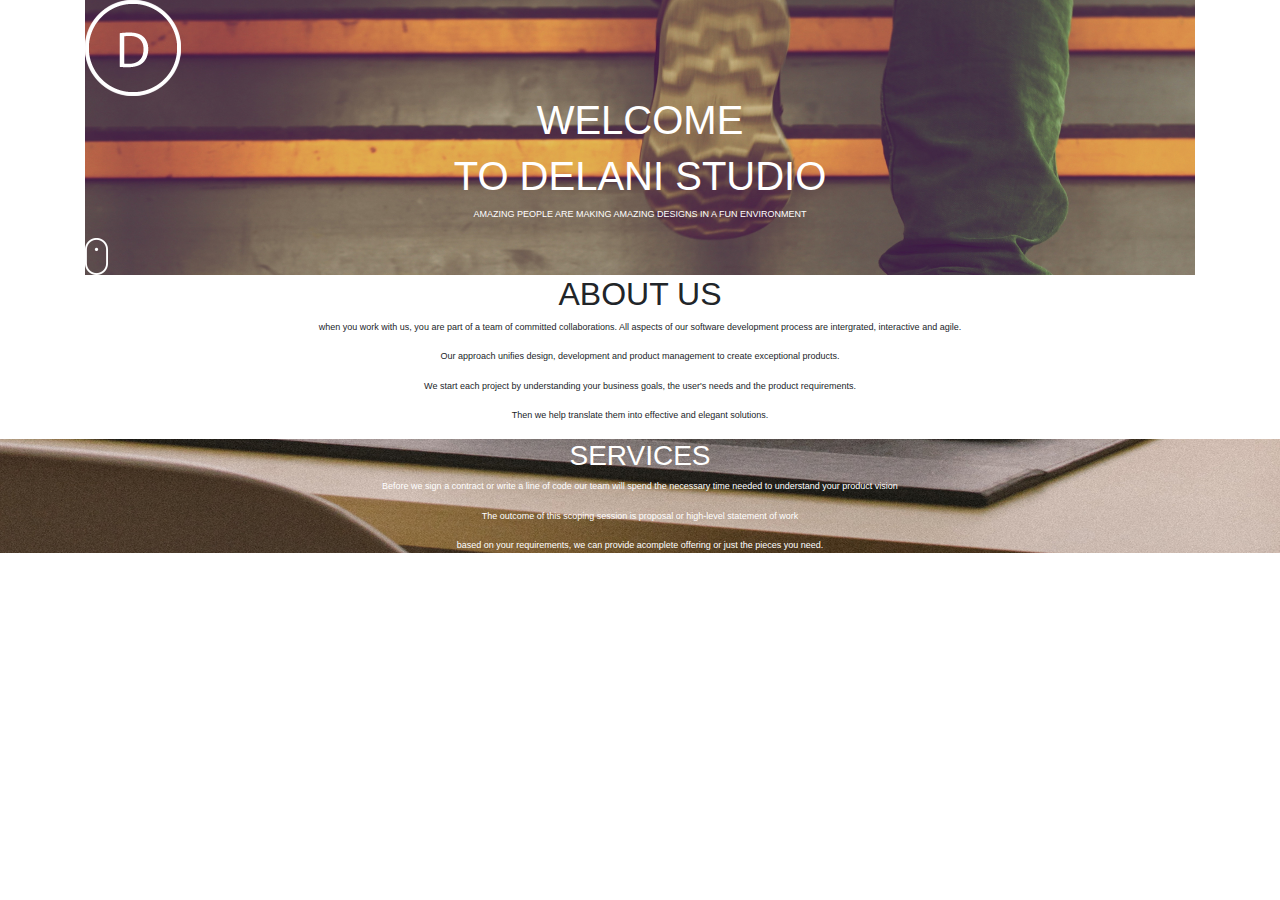
==== index.html @ 8e03ac39 "add file changes" ====
<!DOCTYPE html>
<html lang="en" dir="ltr">
  <head>
    <meta charset="utf-8">
    <title>DELANI STUDIO</title>
    <link rel="stylesheet" href="css/bootstrap.css" type="text/css">
    <link rel="stylesheet" href="css/styles.css">
    <script
  src="https://code.jquery.com/jquery-3.4.1.js"
  integrity="sha256-WpOohJOqMqqyKL9FccASB9O0KwACQJpFTUBLTYOVvVU="
  crossorigin="anonymous"></script>
    <script src="js/scripts.js"></script>
  </head>
  <body>
    <div class="container">
      <div id="wel">
        <img src="images/logo.png" alt="">


      <h1>WELCOME</h1>
      <h1>TO DELANI STUDIO</h1>
      <p>AMAZING PEOPLE ARE MAKING AMAZING DESIGNS IN A FUN ENVIRONMENT</p>
         <img src="images/mouse_click.png" alt="">
      </div>
      <div id="abt">
        <h2>ABOUT US</h2>
      <p>when you work with us, you are part of a team of committed collaborations. All aspects of our software development process are intergrated, interactive and agile.</p>
      <p>Our approach unifies design, development and product management to create exceptional products.</p>
      <p>We start each project by understanding your business goals, the user's needs and the product requirements.</p>
      <p>Then we help translate them into effective and elegant solutions.</p>
        </div>

      </div>
      <div id="ser">
        <h3>SERVICES</h3>
        <P>Before we sign a contract or write a line of code our team will spend the necessary time needed to understand your product vision</P>
      <p>The outcome of this scoping session is proposal or high-level statement of work</p>
      <p>based on your requirements, we can provide acomplete offering or just the pieces you need. </p>


      </div>

    </div>

  </body>
</html>
---- css/styles.css ----
div[id="wel"]{
  background-image:url(../images/h_img.jpg);
  background-repeat: no-repeat;
  background-size: cover;
  overflow-x: hidden;
  color: white;
}
wel.logo.png {
  position: center;
}
div[id="ser"]{
  background-image: url(../images/s_image.jpg);
  color: white;
  background-size: cover;
  background-repeat: no-repeat;
  background-position: center;
  border-image-width: 100%;
}
h1{
  text-align: center;
}
p{
  text-align: center;
  font-size: 9px;
}
h2{
  text-align: center;
  }
h3{
  text-align: center;
}
img[id="wel"]{
  margin-left: 40%;
}
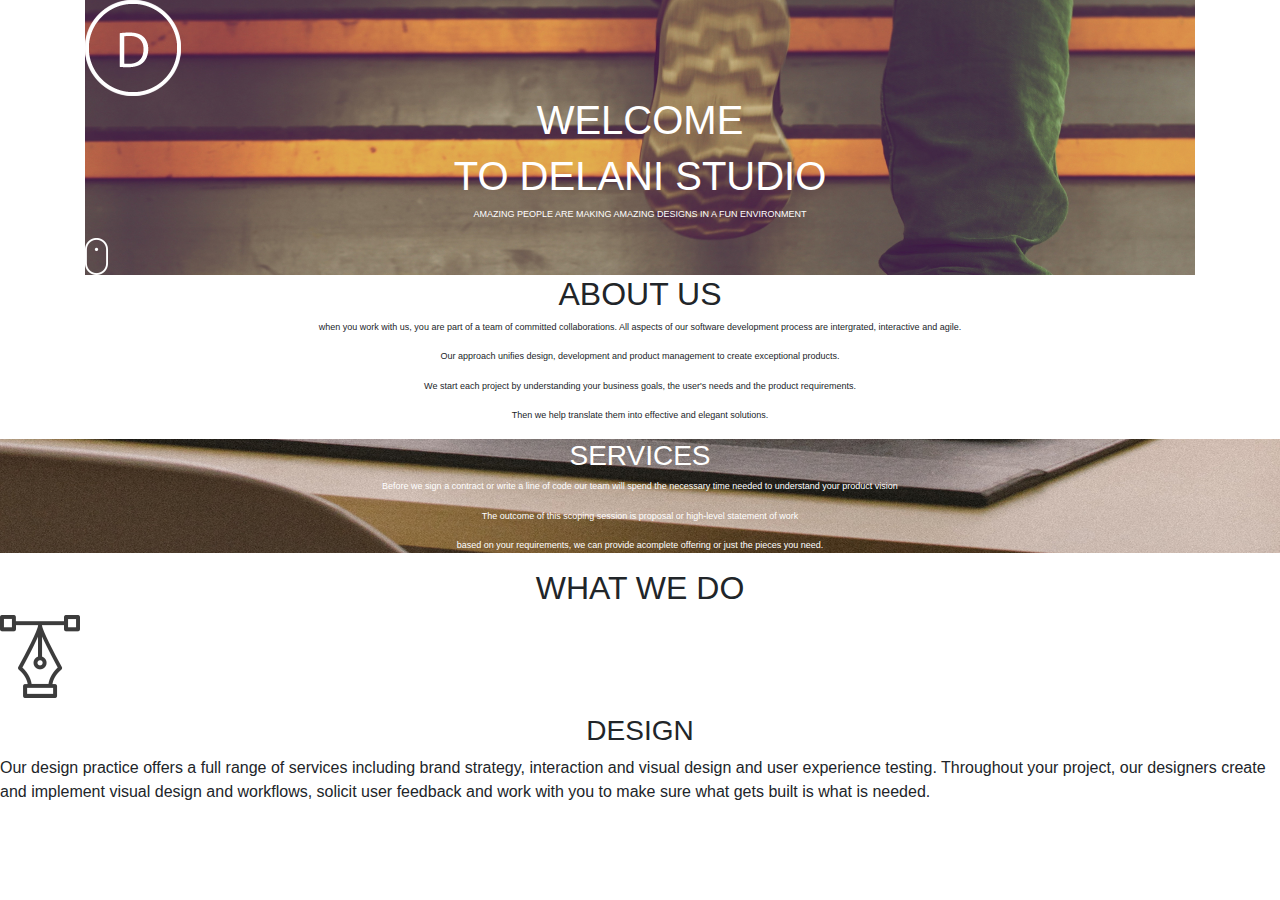
==== commit e518f460: "add file changes" ====
--- a/index.html
+++ b/index.html
@@ -39,6 +39,24 @@
 
 
       </div>
+      <div id="wedo">
+           <h2>WHAT WE DO</h2>
+           <div id="design">
+             <div class="design-showing">
+               <span class="clickable1"> <img id="left" src="images/design_icon.png" alt="jnh"></span>
+             </div>
+             <div class="design-hidden">
+                 <span class="clickable1"><p><h3>DESIGN</h3>
+                   Our design practice offers a full range of services
+                   including brand strategy, interaction and visual design
+                   and user experience testing.
+
+                  Throughout your project, our designers create and
+                   implement visual design and workflows, solicit user
+
+                   feedback and work with you to make sure what gets built
+                   is what is needed. </p></span>
+             </div>
 
     </div>
 
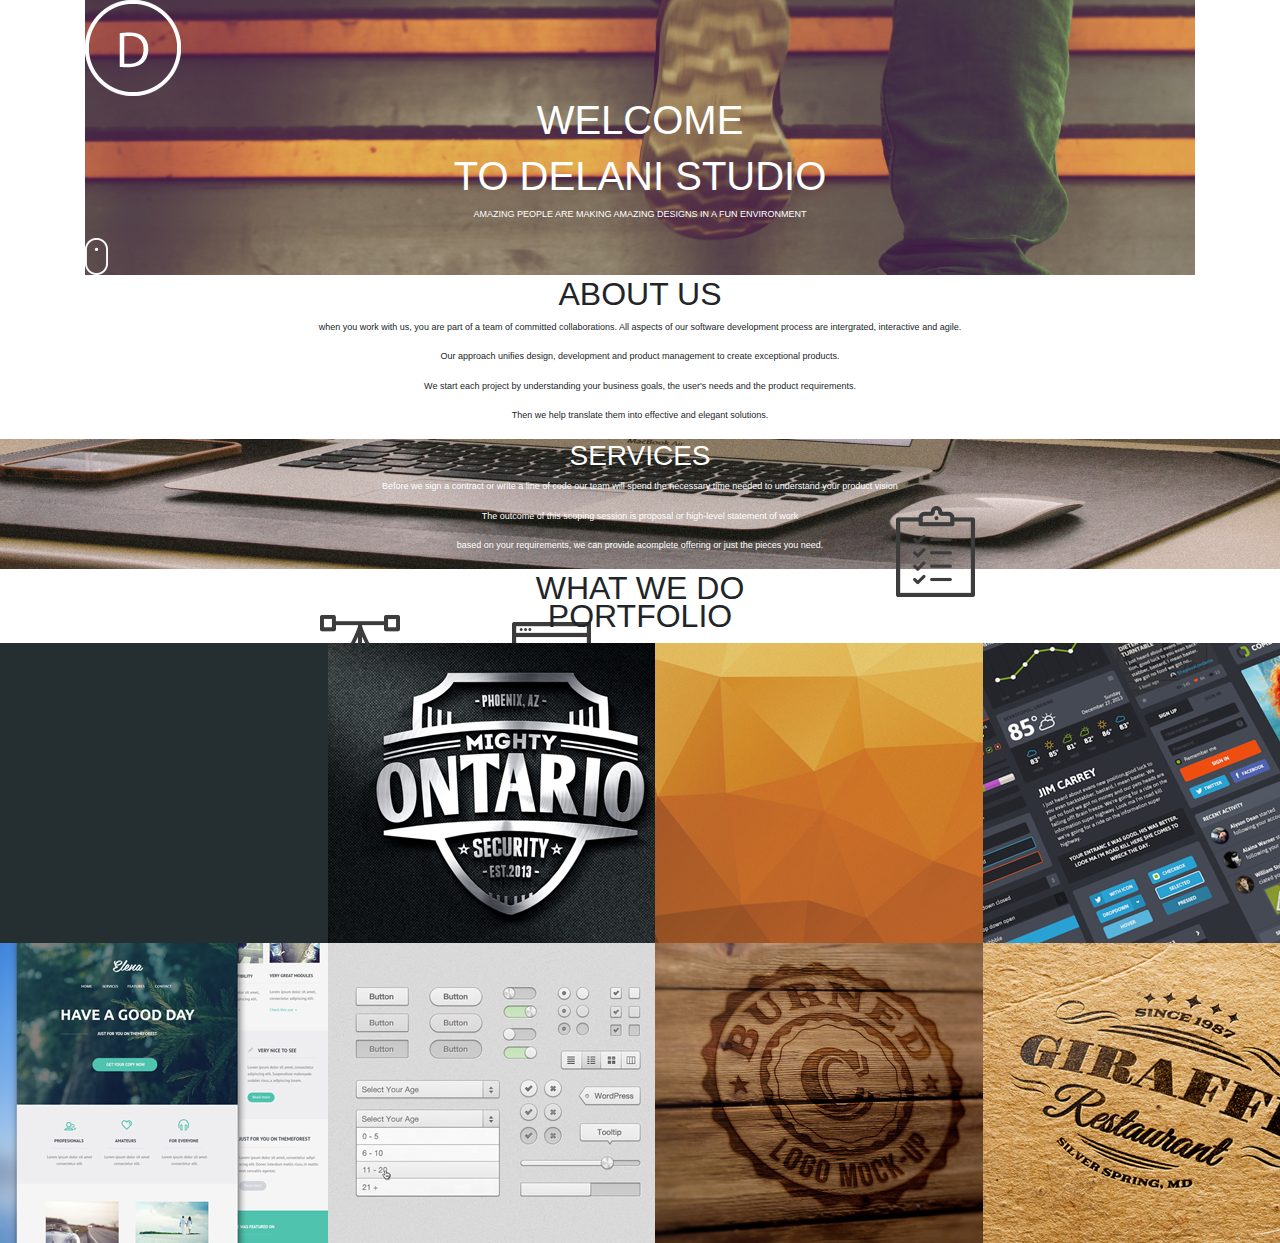
==== commit a2cde845: "file changes" ====
--- a/index.html
+++ b/index.html
@@ -20,7 +20,7 @@
       <h1>WELCOME</h1>
       <h1>TO DELANI STUDIO</h1>
       <p>AMAZING PEOPLE ARE MAKING AMAZING DESIGNS IN A FUN ENVIRONMENT</p>
-         <img src="images/mouse_click.png" alt="">
+      <div id="mse"><img src="images/mouse_click.png" alt=""></div>
       </div>
       <div id="abt">
         <h2>ABOUT US</h2>
@@ -47,16 +47,76 @@
              </div>
              <div class="design-hidden">
                  <span class="clickable1"><p><h3>DESIGN</h3>
-                   Our design practice offers a full range of services
-                   including brand strategy, interaction and visual design
-                   and user experience testing.
+                   Our design practice offers a full range of services <br>
+                   including brand strategy, interaction and visual design <br>
+                   and user experience testing. <br>
 
-                  Throughout your project, our designers create and
-                   implement visual design and workflows, solicit user
+                  Throughout your project, our designers create and <br>
+                   implement visual design and workflows, solicit user <br>
 
-                   feedback and work with you to make sure what gets built
+                   feedback and work with you to make sure what gets built <br>
                    is what is needed. </p></span>
              </div>
+           </div>
+             <div id="development">
+               <div class="development-showing">
+                 <span class="clickable2"><img id="middle" src="images/dev_icon.png" alt=""></span>
+               </div>
+               <div class="development-hidden">
+                   <span class="clickable2"><p id="pm"><h3>DEVELOPMENT</h3>
+                     All engineers are fluent in the latest enterprise, mobile <br>
+                      and web development technologies. <br>
+                      <br>
+                      They collaborate with your team to write, and improve <br>
+                      code on a daily basis, using proven practices such as <br>
+                      test-driven development and pair programming.</p></span>
+               </div>
+             </div>
+             <div id="product">
+               <div id="product-showing">
+                 <span class="clickable3"><img id="right" src="images/product_icon.png" alt=""></span>
+               </div>
+               <div class="product-hidden">
+                 <span class="clickable3"><p id="pr"><h3>PRODUCT MANAGEMENT</h3>
+                   Planning and development is iterative. Because we are <br>
+                   constantly coding and testing, the products we build are <br>
+                   always ready to go live. <br>
+                   <br>
+                   This iterative process allows for changes as business
+                   requirements evolve.</p></span>
+               </div>
+
+             </div>
+         </div>
+     <div id="portfolio">
+         <h2>PORTFOLIO</h2>
+       <div class="row">
+         <div class="col-md-3">
+             <img src="images/work4.jpg" alt="work4">
+         </div>
+         <div class="col-md-3">
+             <img src="images/work3.jpg" alt="work3">
+         </div>
+         <div class="col-md-3">
+             <img src="images/work2.jpg" alt="work2">
+         </div>
+         <div class="col-md-3">
+             <img src="images/work1.jpg" alt="work1">
+         </div>
+       </div>
+       <div class="row">
+         <div class="col-md-3">
+             <img src="images/work5.jpg" alt="work5">
+         </div>
+         <div class="col-md-3">
+             <img src="images/work6.jpg" alt="work6">
+         </div>
+         <div class="col-md-3">
+             <img src="images/work7.jpg" alt="work7">
+         </div>
+         <div class="col-md-3">
+             <img src="images/work8.jpg" alt="work8">
+         </div>
 
     </div>
 
--- a/css/styles.css
+++ b/css/styles.css
@@ -4,6 +4,8 @@
   background-size: cover;
   overflow-x: hidden;
   color: white;
+  margin-left: 0;
+  margin-right: 0;
 }
 wel.logo.png {
   position: center;
@@ -13,8 +15,9 @@
   color: white;
   background-size: cover;
   background-repeat: no-repeat;
-  background-position: center;
-  border-image-width: 100%;
+  overflow-x: hidden;
+  margin-left: 0;
+  margin-right: 0;
 }
 h1{
   text-align: center;
@@ -32,3 +35,23 @@
 img[id="wel"]{
   margin-left: 40%;
 }
+.design-hidden {
+  display: none;
+}
+div[id=design] {
+margin-left: 25%;
+}
+div[id=development] {
+  margin-left: 40%;
+  margin-top: -6%;
+}
+.development-hidden{
+  display: none;
+}
+div[id=product] {
+  margin-left: 70%;
+  margin-top: -15%;
+}
+.product-hidden{
+  display: none;
+}
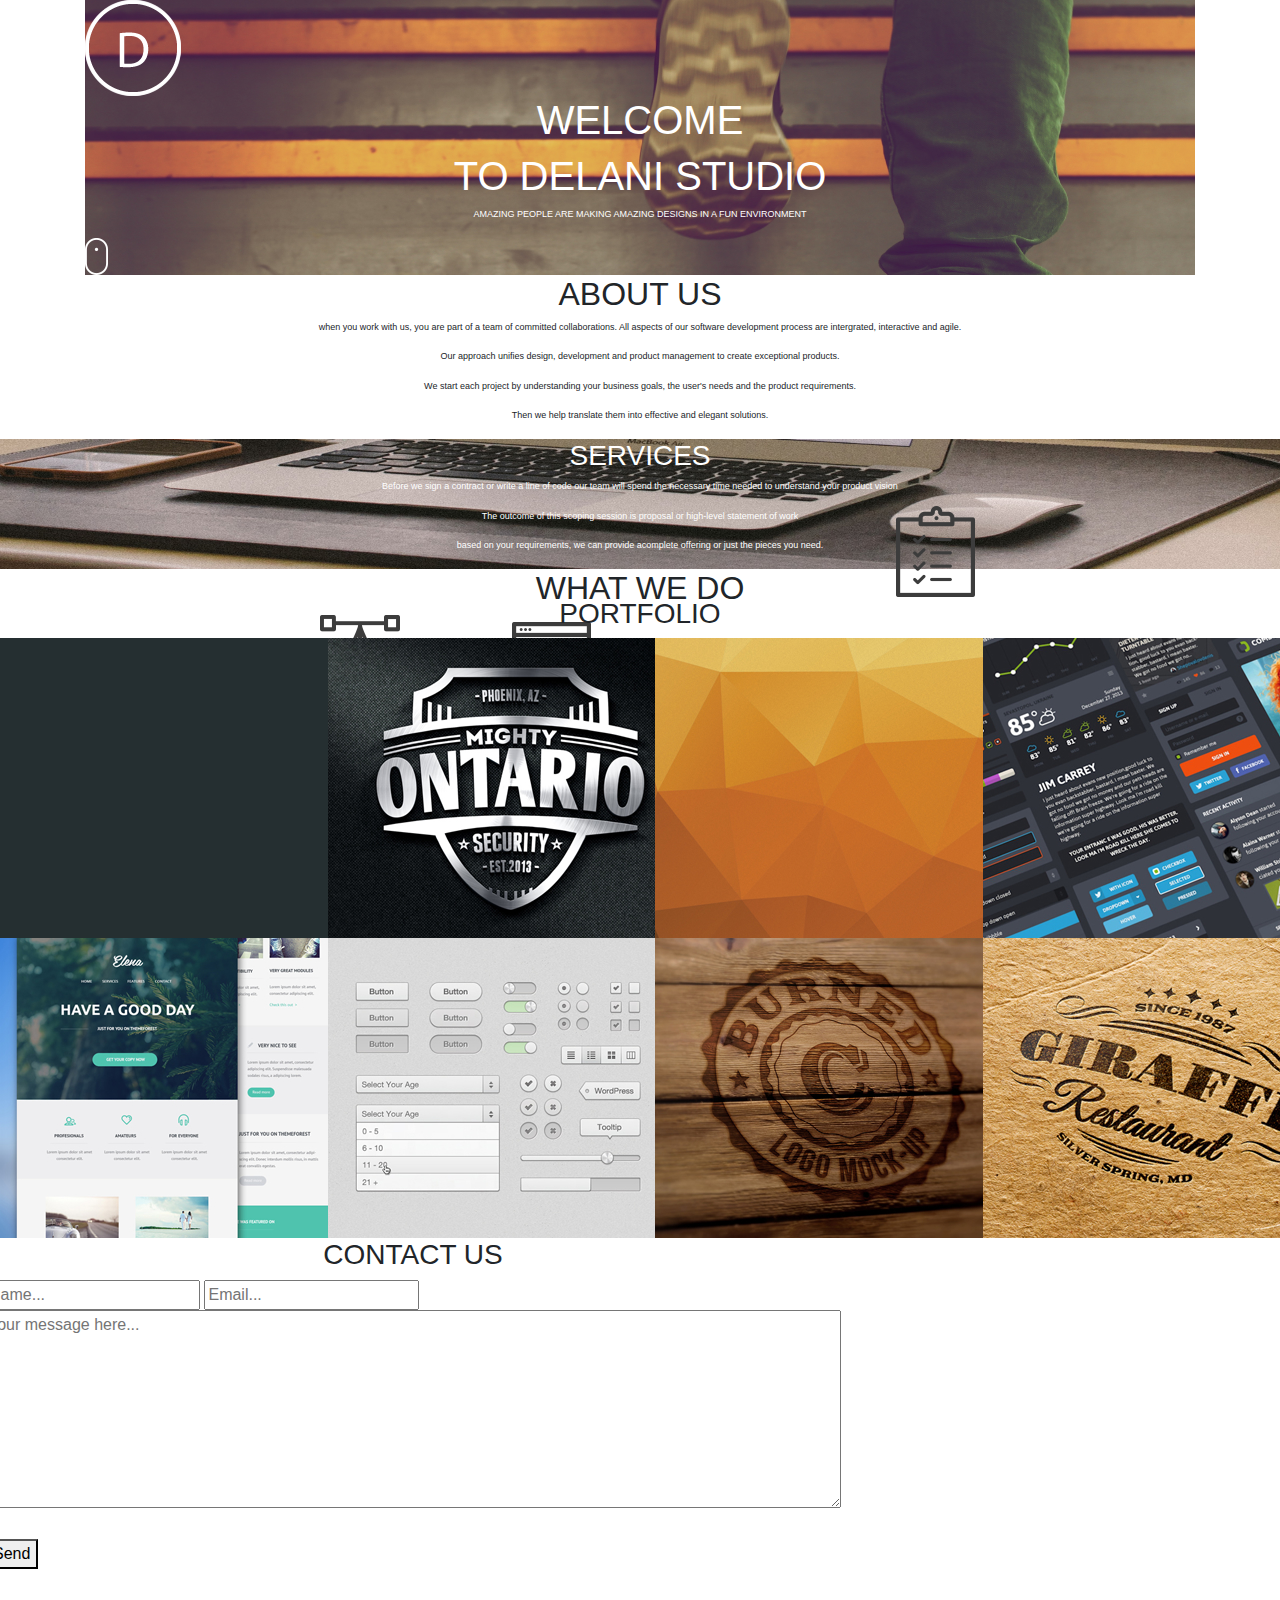
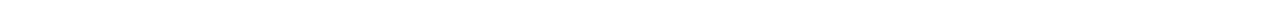
==== commit 02e5cb0d: "add file changes" ====
--- a/index.html
+++ b/index.html
@@ -1,124 +1,151 @@
 <!DOCTYPE html>
 <html lang="en" dir="ltr">
-  <head>
-    <meta charset="utf-8">
-    <title>DELANI STUDIO</title>
-    <link rel="stylesheet" href="css/bootstrap.css" type="text/css">
-    <link rel="stylesheet" href="css/styles.css">
-    <script
-  src="https://code.jquery.com/jquery-3.4.1.js"
-  integrity="sha256-WpOohJOqMqqyKL9FccASB9O0KwACQJpFTUBLTYOVvVU="
-  crossorigin="anonymous"></script>
-    <script src="js/scripts.js"></script>
-  </head>
-  <body>
-    <div class="container">
-      <div id="wel">
-        <img src="images/logo.png" alt="">
+
+<head>
+  <meta charset="utf-8">
+  <title>DELANI STUDIO</title>
+  <link rel="stylesheet" href="css/bootstrap.css" type="text/css">
+  <link rel="stylesheet" href="css/styles.css">
+  <script src="https://code.jquery.com/jquery-3.4.1.js" integrity="sha256-WpOohJOqMqqyKL9FccASB9O0KwACQJpFTUBLTYOVvVU="
+    crossorigin="anonymous"></script>
+  <script src="js/scripts.js"></script>
+</head>
+
+<body>
+  <div class="container">
+    <div id="wel">
+      <img src="images/logo.png" alt="">
 
 
       <h1>WELCOME</h1>
       <h1>TO DELANI STUDIO</h1>
       <p>AMAZING PEOPLE ARE MAKING AMAZING DESIGNS IN A FUN ENVIRONMENT</p>
       <div id="mse"><img src="images/mouse_click.png" alt=""></div>
-      </div>
-      <div id="abt">
-        <h2>ABOUT US</h2>
-      <p>when you work with us, you are part of a team of committed collaborations. All aspects of our software development process are intergrated, interactive and agile.</p>
+    </div>
+    <div id="abt">
+      <h2>ABOUT US</h2>
+      <p>when you work with us, you are part of a team of committed collaborations. All aspects of our software
+        development process are intergrated, interactive and agile.</p>
       <p>Our approach unifies design, development and product management to create exceptional products.</p>
       <p>We start each project by understanding your business goals, the user's needs and the product requirements.</p>
       <p>Then we help translate them into effective and elegant solutions.</p>
-        </div>
+    </div>
 
-      </div>
-      <div id="ser">
-        <h3>SERVICES</h3>
-        <P>Before we sign a contract or write a line of code our team will spend the necessary time needed to understand your product vision</P>
-      <p>The outcome of this scoping session is proposal or high-level statement of work</p>
-      <p>based on your requirements, we can provide acomplete offering or just the pieces you need. </p>
+  </div>
+  <div id="ser">
+    <h3>SERVICES</h3>
+    <P>Before we sign a contract or write a line of code our team will spend the necessary time needed to understand
+      your product vision</P>
+    <p>The outcome of this scoping session is proposal or high-level statement of work</p>
+    <p>based on your requirements, we can provide acomplete offering or just the pieces you need. </p>
 
 
+  </div>
+  <div id="wedo">
+    <h2>WHAT WE DO</h2>
+    <div id="design">
+      <div class="design-showing">
+        <span class="clickable1"> <img id="left" src="images/design_icon.png" alt="jnh"></span>
       </div>
-      <div id="wedo">
-           <h2>WHAT WE DO</h2>
-           <div id="design">
-             <div class="design-showing">
-               <span class="clickable1"> <img id="left" src="images/design_icon.png" alt="jnh"></span>
-             </div>
-             <div class="design-hidden">
-                 <span class="clickable1"><p><h3>DESIGN</h3>
-                   Our design practice offers a full range of services <br>
-                   including brand strategy, interaction and visual design <br>
-                   and user experience testing. <br>
+      <div class="design-hidden">
+        <span class="clickable1">
+          <p>
+            <h3>DESIGN</h3>
+            Our design practice offers a full range of services <br>
+            including brand strategy, interaction and visual design <br>
+            and user experience testing. <br>
 
-                  Throughout your project, our designers create and <br>
-                   implement visual design and workflows, solicit user <br>
+            Throughout your project, our designers create and <br>
+            implement visual design and workflows, solicit user <br>
 
-                   feedback and work with you to make sure what gets built <br>
-                   is what is needed. </p></span>
-             </div>
-           </div>
-             <div id="development">
-               <div class="development-showing">
-                 <span class="clickable2"><img id="middle" src="images/dev_icon.png" alt=""></span>
-               </div>
-               <div class="development-hidden">
-                   <span class="clickable2"><p id="pm"><h3>DEVELOPMENT</h3>
-                     All engineers are fluent in the latest enterprise, mobile <br>
-                      and web development technologies. <br>
-                      <br>
-                      They collaborate with your team to write, and improve <br>
-                      code on a daily basis, using proven practices such as <br>
-                      test-driven development and pair programming.</p></span>
-               </div>
-             </div>
-             <div id="product">
-               <div id="product-showing">
-                 <span class="clickable3"><img id="right" src="images/product_icon.png" alt=""></span>
-               </div>
-               <div class="product-hidden">
-                 <span class="clickable3"><p id="pr"><h3>PRODUCT MANAGEMENT</h3>
-                   Planning and development is iterative. Because we are <br>
-                   constantly coding and testing, the products we build are <br>
-                   always ready to go live. <br>
-                   <br>
-                   This iterative process allows for changes as business
-                   requirements evolve.</p></span>
-               </div>
+            feedback and work with you to make sure what gets built <br>
+            is what is needed.
+          </p>
+        </span>
+      </div>
+    </div>
+    <div id="development">
+      <div class="development-showing">
+        <span class="clickable2"><img id="middle" src="images/dev_icon.png" alt=""></span>
+      </div>
+      <div class="development-hidden">
+        <span class="clickable2">
+          <p id="pm">
+            <h3>DEVELOPMENT</h3>
+            All engineers are fluent in the latest enterprise, mobile <br>
+            and web development technologies. <br>
+            <br>
+            They collaborate with your team to write, and improve <br>
+            code on a daily basis, using proven practices such as <br>
+            test-driven development and pair programming.
+          </p>
+        </span>
+      </div>
+    </div>
+    <div id="product">
+      <div id="product-showing">
+        <span class="clickable3"><img id="right" src="images/product_icon.png" alt=""></span>
+      </div>
+      <div class="product-hidden">
+        <span class="clickable3">
+          <p id="pr">
+            <h3>PRODUCT MANAGEMENT</h3>
+            Planning and development is iterative. Because we are <br>
+            constantly coding and testing, the products we build are <br>
+            always ready to go live. <br>
+            <br>
+            This iterative process allows for changes as business
+            requirements evolve.
+          </p>
+        </span>
+      </div>
 
-             </div>
-         </div>
-     <div id="portfolio">
-         <h2>PORTFOLIO</h2>
-       <div class="row">
-         <div class="col-md-3">
-             <img src="images/work4.jpg" alt="work4">
-         </div>
-         <div class="col-md-3">
-             <img src="images/work3.jpg" alt="work3">
-         </div>
-         <div class="col-md-3">
-             <img src="images/work2.jpg" alt="work2">
-         </div>
-         <div class="col-md-3">
-             <img src="images/work1.jpg" alt="work1">
-         </div>
-       </div>
-       <div class="row">
-         <div class="col-md-3">
-             <img src="images/work5.jpg" alt="work5">
-         </div>
-         <div class="col-md-3">
-             <img src="images/work6.jpg" alt="work6">
-         </div>
-         <div class="col-md-3">
-             <img src="images/work7.jpg" alt="work7">
-         </div>
-         <div class="col-md-3">
-             <img src="images/work8.jpg" alt="work8">
-         </div>
+    </div>
+  </div>
+  <div id="portfolio">
+    <h3>PORTFOLIO</h3>
+    <div class="row">
+      <div class="col-md-3">
+        <img src="images/work4.jpg" alt="work4">
+      </div>
+      <div class="col-md-3">
+        <img src="images/work3.jpg" alt="work3">
+      </div>
+      <div class="col-md-3">
+        <img src="images/work2.jpg" alt="work2">
+      </div>
+      <div class="col-md-3">
+        <img src="images/work1.jpg" alt="work1">
+      </div>
+    </div>
+    <div class="row">
+      <div class="col-md-3">
+        <img src="images/work5.jpg" alt="work5">
+      </div>
+      <div class="col-md-3">
+        <img src="images/work6.jpg" alt="work6">
+      </div>
+      <div class="col-md-3">
+        <img src="images/work7.jpg" alt="work7">
+      </div>
+      <div class="col-md-3">
+        <img src="images/work8.jpg" alt="work8">
+      </div>
+      <div id="4">
+        <h3>CONTACT US</h3>
+          <input id="name" type="text" placeholder="Name..." >
+          <input id="email" type="email" placeholder="Email..." >
+          <br>
+          <textarea id="textarea" name="message" cols="90" rows="8" placeholder="Your message here..."></textarea>
+          <br></br>
+          <button class="button" type="submit">Send</button>
+          
+          <em><p id="answer"></p></em>
+          <br>
+      </div>
 
     </div>
 
-  </body>
-</html>
+</body>
+
+</html>--- a/css/styles.css
+++ b/css/styles.css
@@ -5,7 +5,7 @@
   overflow-x: hidden;
   color: white;
   margin-left: 0;
-  margin-right: 0;
+  margin-right: 0
 }
 wel.logo.png {
   position: center;
@@ -55,3 +55,6 @@
 .product-hidden{
   display: none;
 }
+div[id="mse"]{
+  position: centre;
+}
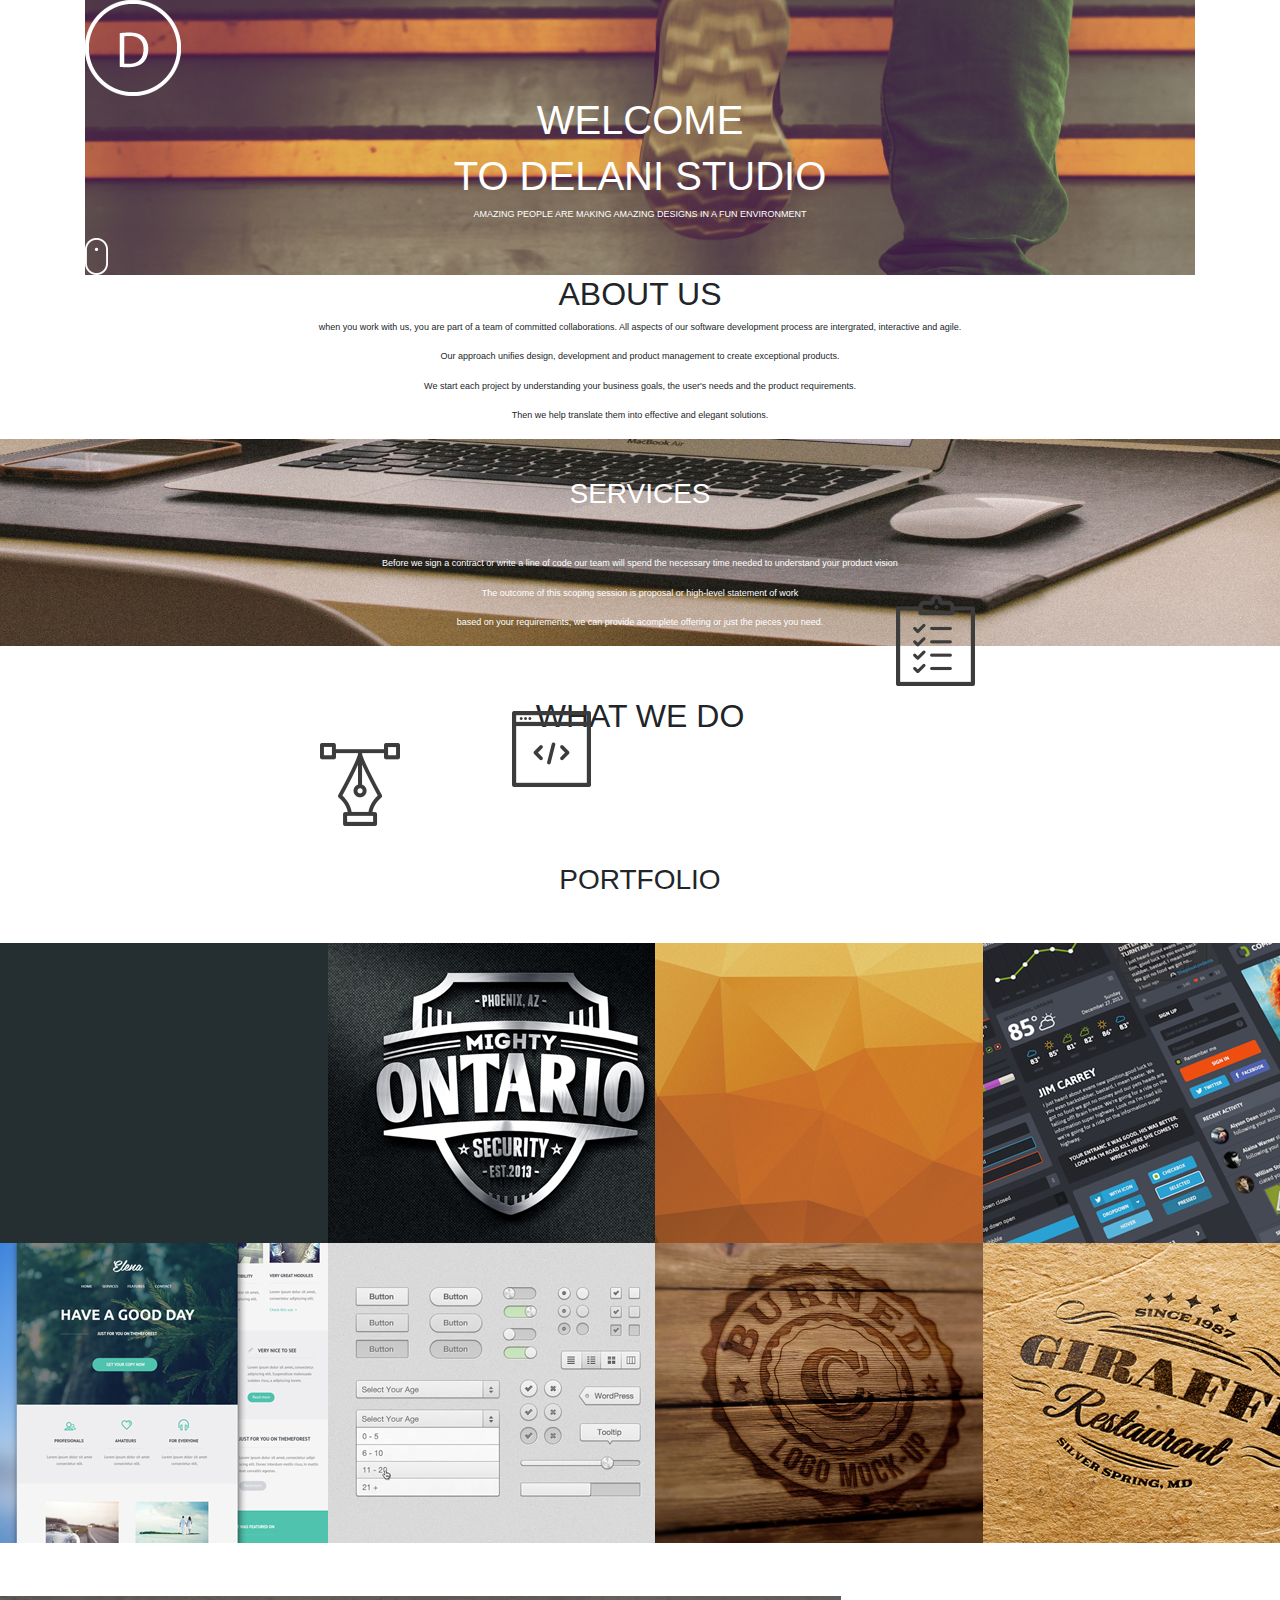
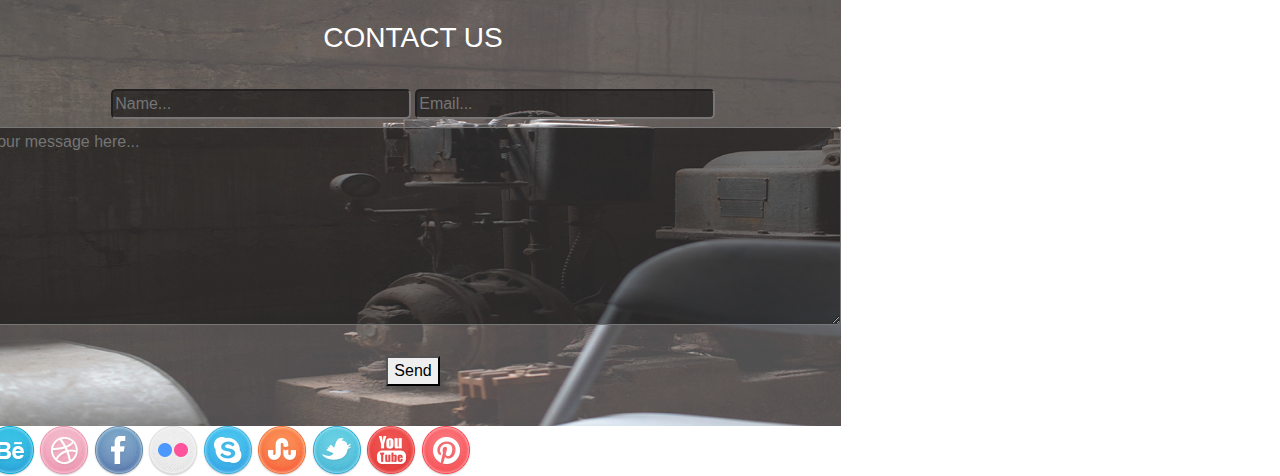
==== commit 26db37b5: "add file additions" ====
--- a/index.html
+++ b/index.html
@@ -143,6 +143,18 @@
           <em><p id="answer"></p></em>
           <br>
       </div>
+      <div id="social">
+        <img src="images/behance.png" alt="">
+        <img src="images/dribble.png" alt="">
+        <img src="images/facebook.png" alt="">
+        <img src="images/flickr.png" alt="">
+        <img src="images/skype.png" alt="">
+        <img src="images/stumble_upon.png" alt="">
+        <img src="images/twitter.png" alt="">
+        <img src="images/you_tube.png" alt="">
+        <img src="images/pinterest.png" alt="">
+
+      </div>
 
     </div>
 
--- a/css/styles.css
+++ b/css/styles.css
@@ -38,12 +38,12 @@
 .design-hidden {
   display: none;
 }
-div[id=design] {
+div[id="design"] {
 margin-left: 25%;
 }
 div[id=development] {
   margin-left: 40%;
-  margin-top: -6%;
+  margin-top: -9%;
 }
 .development-hidden{
   display: none;
@@ -55,6 +55,50 @@
 .product-hidden{
   display: none;
 }
-div[id="mse"]{
-  position: centre;
+.col-md-3:hover {
+  opacity: 0.3;
 }
+
+h2{
+  margin top: 3%;
+  margin bottom:10%;
+}
+h3{
+  padding: 3%;
+}
+input {
+  border-radius: 5px;
+}
+input[id="name"] {
+  width: 35%;
+  background: rgb(0, 0, 0);
+  background: rgba(0, 0, 0, 0.5);
+}
+textarea {
+  border-radius: 5px;
+  background: rgb(0, 0, 0);
+  background: rgba(0, 0, 0, 0.5);
+  margin-top: 1%;
+}
+input[id="email"] {
+  width: 35%;
+  background: rgb(0, 0, 0);
+  background: rgba(0, 0, 0, 0.5);
+}
+div[id="4"]{
+  background-image:url(../images/c_image.jpg);
+  background-repeat: no-repeat;
+  background-size: cover;
+  overflow-x: hidden;
+  color: white;
+  margin-left: 0;
+  margin-right: 0;
+  text-align: center;
+  margin-top: 4%; 
+}
+div[id="wedo"]{
+  margin-bottom: 10%;
+  margin-top: 4%;
+  margin-left: 0%;
+  margin-right: 0%;
+}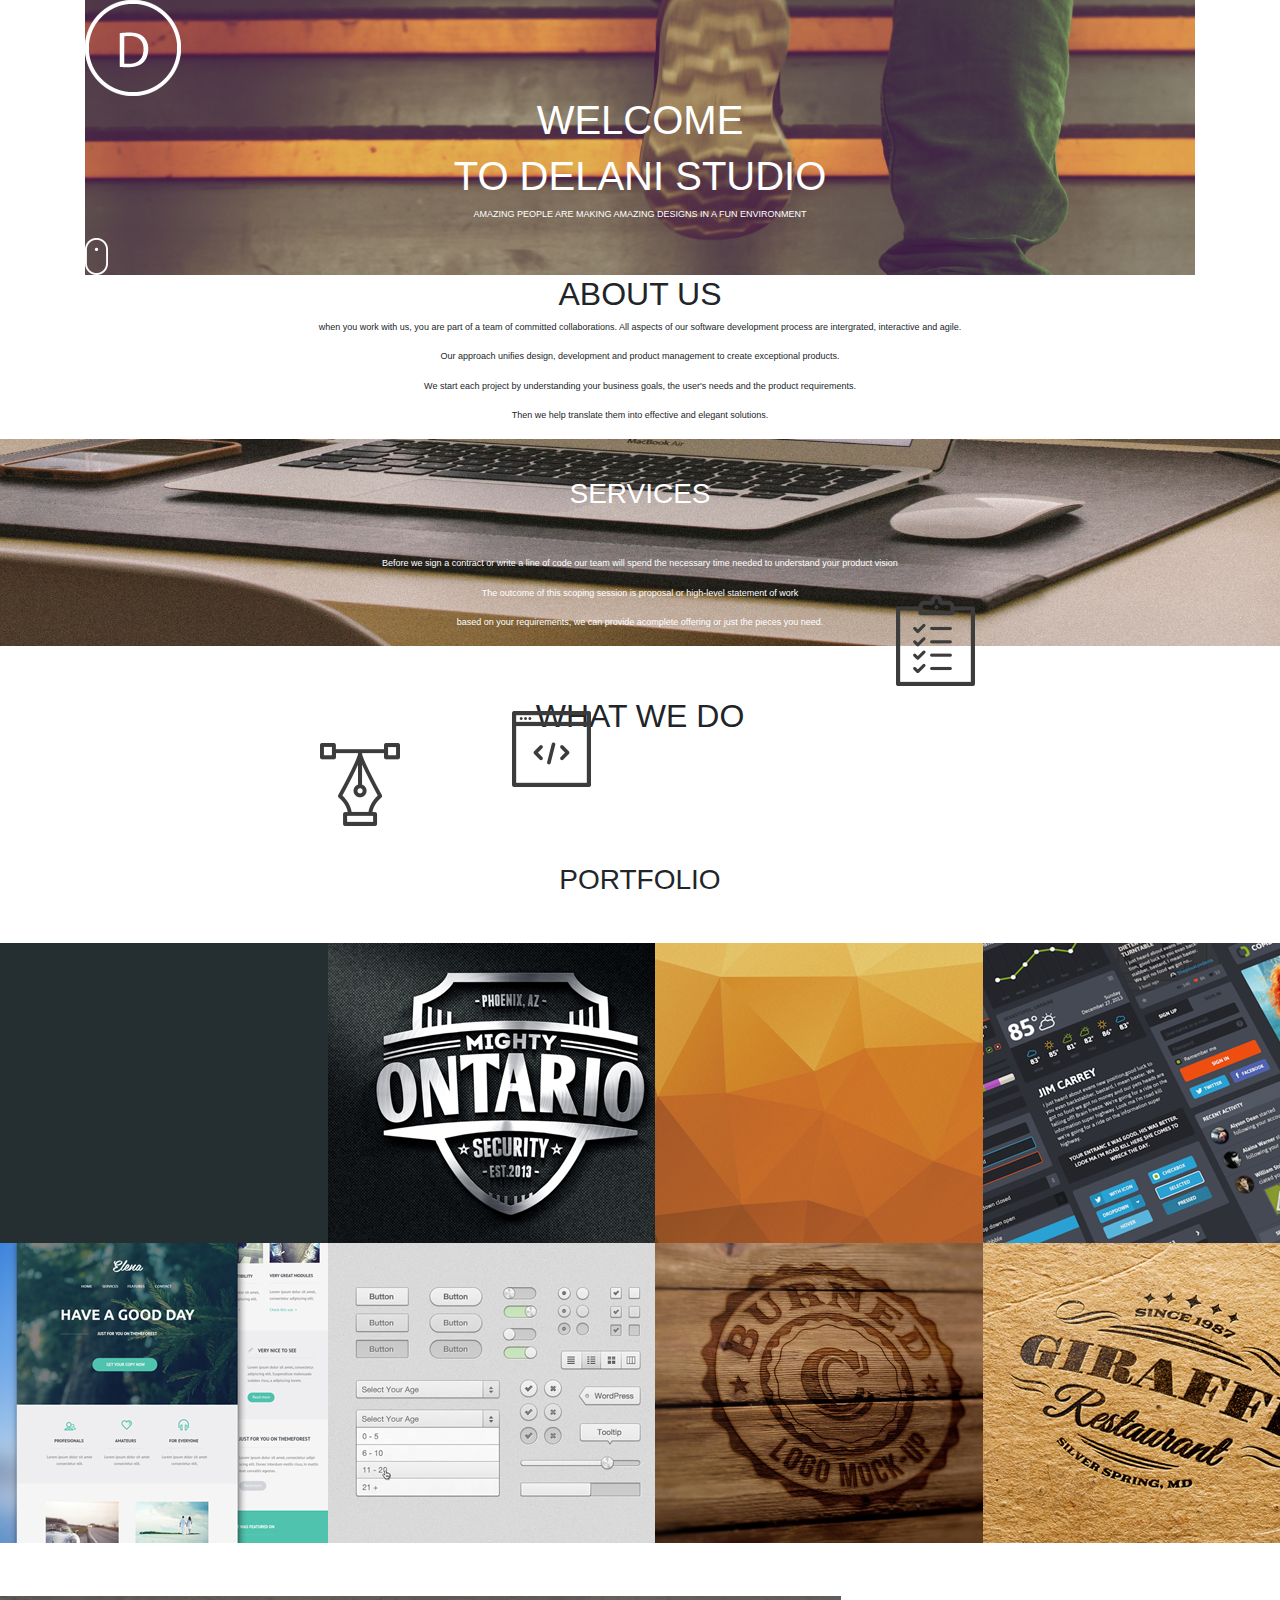
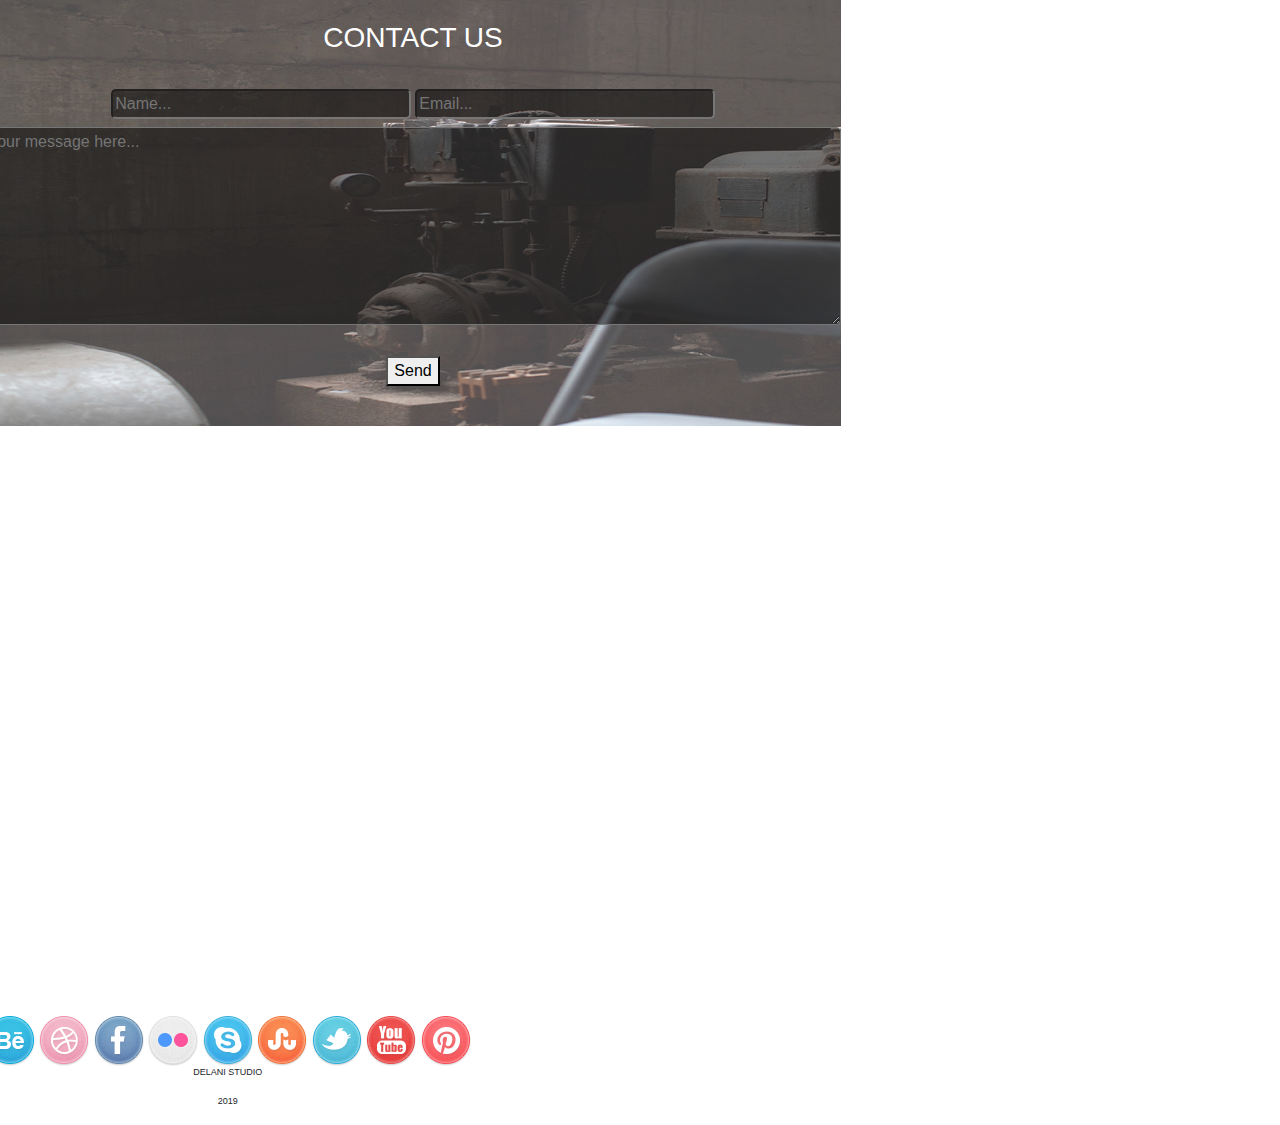
==== commit 75a56420: "add file changes" ====
--- a/index.html
+++ b/index.html
@@ -143,7 +143,7 @@
           <em><p id="answer"></p></em>
           <br>
       </div>
-      <div id="social">
+      <div id ="social">
         <img src="images/behance.png" alt="">
         <img src="images/dribble.png" alt="">
         <img src="images/facebook.png" alt="">
@@ -153,6 +153,8 @@
         <img src="images/twitter.png" alt="">
         <img src="images/you_tube.png" alt="">
         <img src="images/pinterest.png" alt="">
+        <p>DELANI STUDIO</p>
+        <p>2019</p>
 
       </div>
 
--- a/css/styles.css
+++ b/css/styles.css
@@ -101,4 +101,8 @@
   margin-top: 4%;
   margin-left: 0%;
   margin-right: 0%;
+}
+div[id="social"]{
+margin-top:45%;
+position: centre;
 }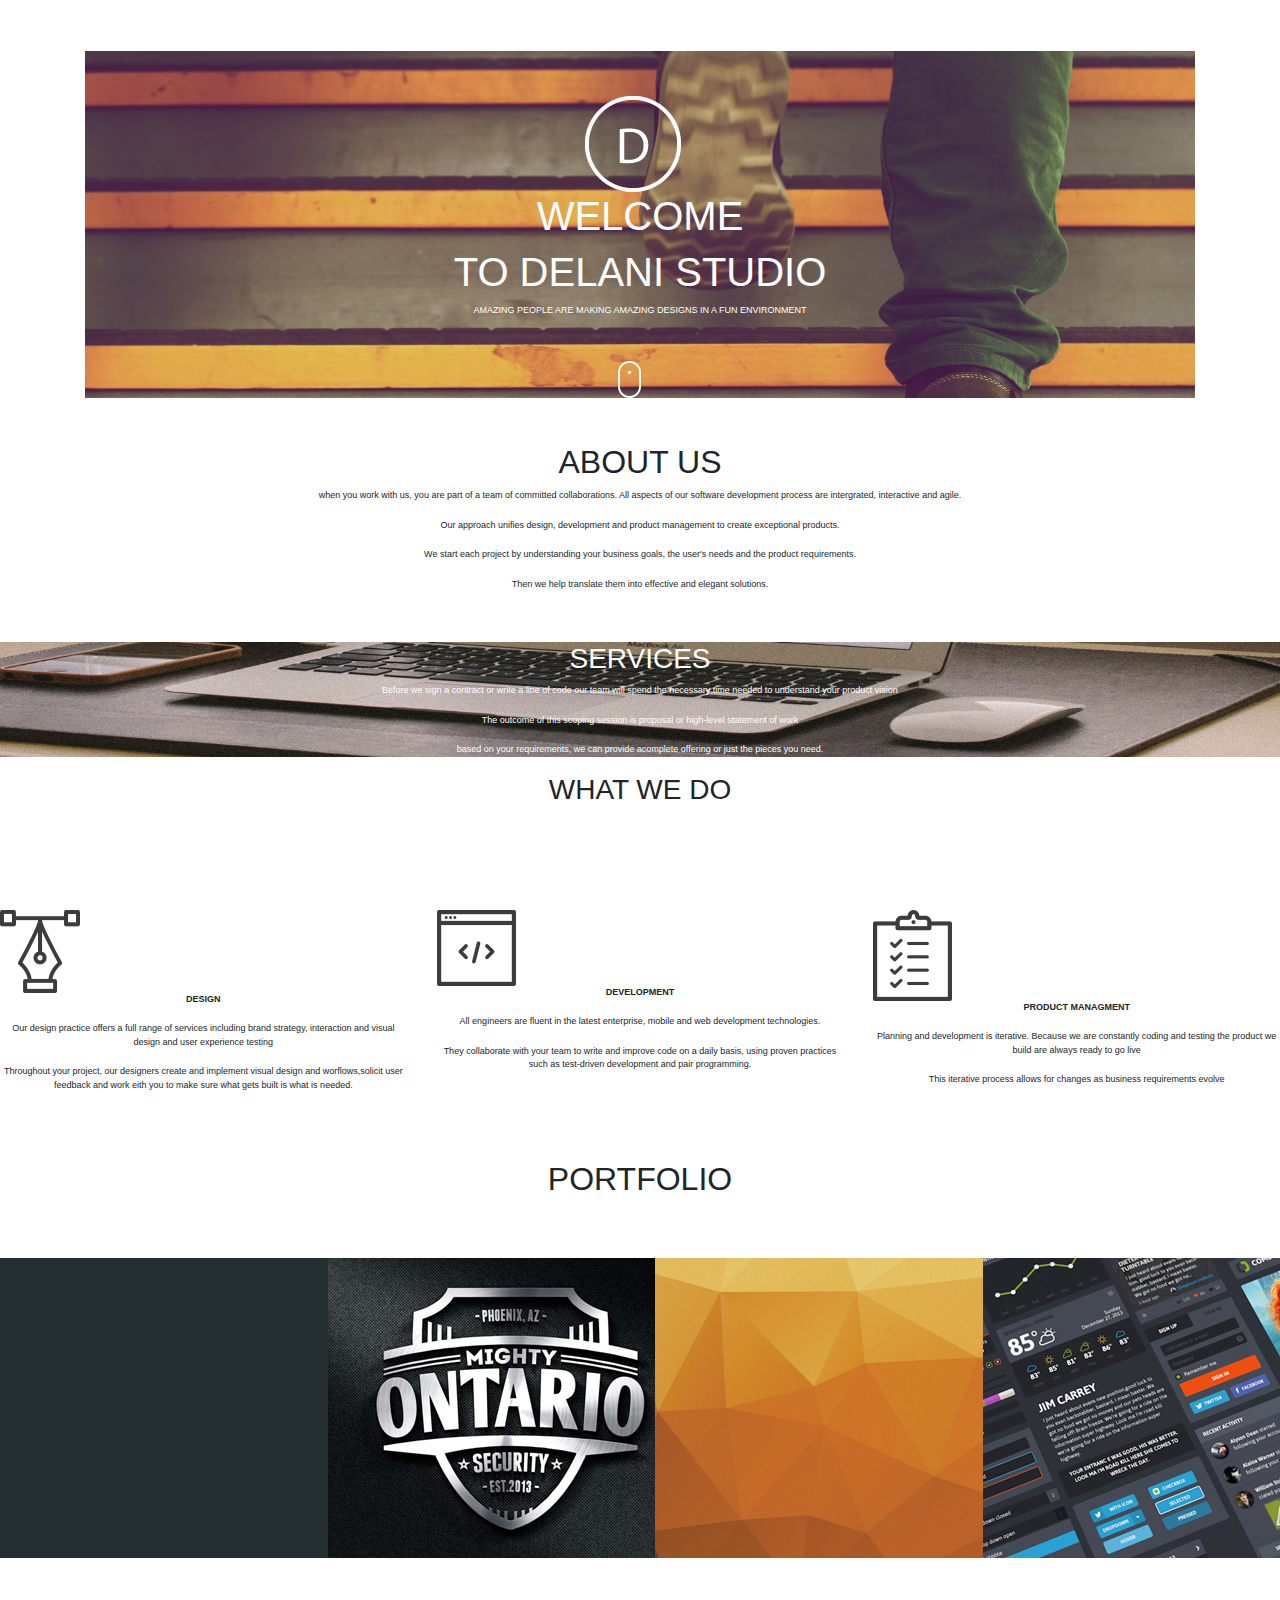
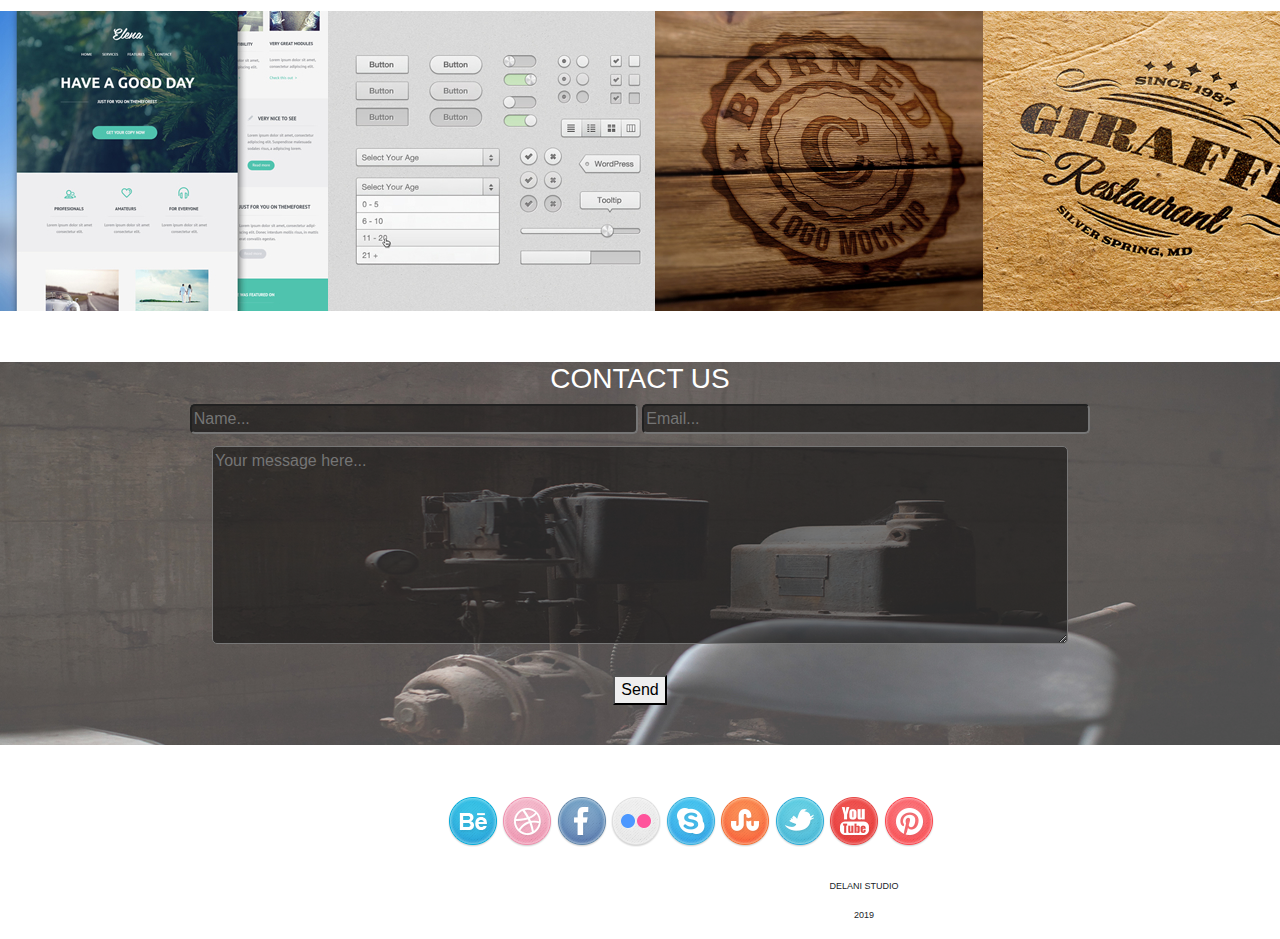
==== commit 6154e72f: "add file changes" ====
--- a/index.html
+++ b/index.html
@@ -14,13 +14,17 @@
 <body>
   <div class="container">
     <div id="wel">
+      <div id="log">
       <img src="images/logo.png" alt="">
+    </div>
 
 
       <h1>WELCOME</h1>
       <h1>TO DELANI STUDIO</h1>
       <p>AMAZING PEOPLE ARE MAKING AMAZING DESIGNS IN A FUN ENVIRONMENT</p>
-      <div id="mse"><img src="images/mouse_click.png" alt=""></div>
+      <div id="mse">
+        <img src="images/mouse_click.png" alt="">
+      </div>
     </div>
     <div id="abt">
       <h2>ABOUT US</h2>
@@ -41,69 +45,34 @@
 
 
   </div>
-  <div id="wedo">
-    <h2>WHAT WE DO</h2>
-    <div id="design">
-      <div class="design-showing">
-        <span class="clickable1"> <img id="left" src="images/design_icon.png" alt="jnh"></span>
-      </div>
-      <div class="design-hidden">
-        <span class="clickable1">
-          <p>
-            <h3>DESIGN</h3>
-            Our design practice offers a full range of services <br>
-            including brand strategy, interaction and visual design <br>
-            and user experience testing. <br>
-
-            Throughout your project, our designers create and <br>
-            implement visual design and workflows, solicit user <br>
-
-            feedback and work with you to make sure what gets built <br>
-            is what is needed.
-          </p>
-        </span>
-      </div>
-    </div>
-    <div id="development">
-      <div class="development-showing">
-        <span class="clickable2"><img id="middle" src="images/dev_icon.png" alt=""></span>
-      </div>
-      <div class="development-hidden">
-        <span class="clickable2">
-          <p id="pm">
-            <h3>DEVELOPMENT</h3>
-            All engineers are fluent in the latest enterprise, mobile <br>
-            and web development technologies. <br>
-            <br>
-            They collaborate with your team to write, and improve <br>
-            code on a daily basis, using proven practices such as <br>
-            test-driven development and pair programming.
-          </p>
-        </span>
-      </div>
-    </div>
-    <div id="product">
-      <div id="product-showing">
-        <span class="clickable3"><img id="right" src="images/product_icon.png" alt=""></span>
-      </div>
-      <div class="product-hidden">
-        <span class="clickable3">
-          <p id="pr">
-            <h3>PRODUCT MANAGEMENT</h3>
-            Planning and development is iterative. Because we are <br>
-            constantly coding and testing, the products we build are <br>
-            always ready to go live. <br>
-            <br>
-            This iterative process allows for changes as business
-            requirements evolve.
-          </p>
-        </span>
-      </div>
-
-    </div>
-  </div>
+  <h3>WHAT WE DO</h3>
+           <div class="serviceicons">
+                 <div class="row">
+                    <div class="col-md-4" class="fost1">
+                        <img src="images/design_icon.png" class="state1" class="img-fluid">
+                        <p class="design"><b>DESIGN</b></p>
+                        <div class="arm1">
+                        <p >Our design practice offers a full range of services including brand strategy, interaction and visual design and user experience testing</p> <p>Throughout your project, our designers create and implement visual design and worflows,solicit user feedback and work eith you to make sure what gets built is what is needed.</p>
+                        </div>
+                    </div>
+                    <div class="col-md-4">
+                        <img src="images/dev_icon.png" id="state2" class="img-fluid">
+                        <p class="development"><b>DEVELOPMENT</b></p>
+                        <div class="arm2">
+                            <p>All engineers are fluent in the latest enterprise, mobile and web development technologies.</p><p>They collaborate with your team to write and improve code on a daily basis, using proven practices such as test-driven development and pair programming.</p>
+                        </div>
+                    </div>
+                    <div class="col-md-4">
+                        <img src="images/product_icon.png" id="state3" class="img-fluid">
+                        <p class="product"><b>PRODUCT MANAGMENT</b></p>
+                        <div class="arm3">
+                            <p>Planning and development is iterative. Because we are constantly coding and testing the product we build are always ready to go live</p><p>This iterative process allows for changes as business requirements evolve</p>
+                        </div>
+                    </div>
+                 </div>
+            </div>
   <div id="portfolio">
-    <h3>PORTFOLIO</h3>
+    <h2>PORTFOLIO</h2>
     <div class="row">
       <div class="col-md-3">
         <img src="images/work4.jpg" alt="work4">
@@ -131,6 +100,7 @@
       <div class="col-md-3">
         <img src="images/work8.jpg" alt="work8">
       </div>
+    </div>
       <div id="4">
         <h3>CONTACT US</h3>
           <input id="name" type="text" placeholder="Name..." >
@@ -139,7 +109,7 @@
           <textarea id="textarea" name="message" cols="90" rows="8" placeholder="Your message here..."></textarea>
           <br></br>
           <button class="button" type="submit">Send</button>
-          
+
           <em><p id="answer"></p></em>
           <br>
       </div>
@@ -153,8 +123,11 @@
         <img src="images/twitter.png" alt="">
         <img src="images/you_tube.png" alt="">
         <img src="images/pinterest.png" alt="">
+        <div id="del">
         <p>DELANI STUDIO</p>
         <p>2019</p>
+      </div>
+
 
       </div>
 
@@ -162,4 +135,4 @@
 
 </body>
 
-</html>+</html>
--- a/css/styles.css
+++ b/css/styles.css
@@ -1,7 +1,7 @@
 div[id="wel"]{
   background-image:url(../images/h_img.jpg);
   background-repeat: no-repeat;
-  background-size: cover;
+  background-size: 100%,100%;
   overflow-x: hidden;
   color: white;
   margin-left: 0;
@@ -13,11 +13,10 @@
 div[id="ser"]{
   background-image: url(../images/s_image.jpg);
   color: white;
-  background-size: cover;
+  background-size: 100%,100%;
   background-repeat: no-repeat;
-  overflow-x: hidden;
-  margin-left: 0;
-  margin-right: 0;
+  background-position: centre;
+
 }
 h1{
   text-align: center;
@@ -35,25 +34,7 @@
 img[id="wel"]{
   margin-left: 40%;
 }
-.design-hidden {
-  display: none;
-}
-div[id="design"] {
-margin-left: 25%;
-}
-div[id=development] {
-  margin-left: 40%;
-  margin-top: -9%;
-}
-.development-hidden{
-  display: none;
-}
-div[id=product] {
-  margin-left: 70%;
-  margin-top: -15%;
-}
-.product-hidden{
-  display: none;
+
 }
 .col-md-3:hover {
   opacity: 0.3;
@@ -64,7 +45,7 @@
   margin bottom:10%;
 }
 h3{
-  padding: 3%;
+  padding: 0%;
 }
 input {
   border-radius: 5px;
@@ -88,13 +69,13 @@
 div[id="4"]{
   background-image:url(../images/c_image.jpg);
   background-repeat: no-repeat;
-  background-size: cover;
+  background-size:100%,100%;
   overflow-x: hidden;
   color: white;
-  margin-left: 0;
-  margin-right: 0;
+  background-position: centre;
   text-align: center;
-  margin-top: 4%; 
+
+
 }
 div[id="wedo"]{
   margin-bottom: 10%;
@@ -103,6 +84,25 @@
   margin-right: 0%;
 }
 div[id="social"]{
-margin-top:45%;
-position: centre;
-}+margin-top:4%;
+margin-left: 35%;
+}
+div[id=mse]{
+  margin-left: 48%;
+}
+div[id=log]{
+  margin-left: 45%;
+}
+div{
+  margin-top: 4%;
+}
+.row{
+  margin-top: 0%;
+}
+.col-md-3:img{
+  width:110px
+}
+div [id="del"]{
+ text-align: center;
+
+}
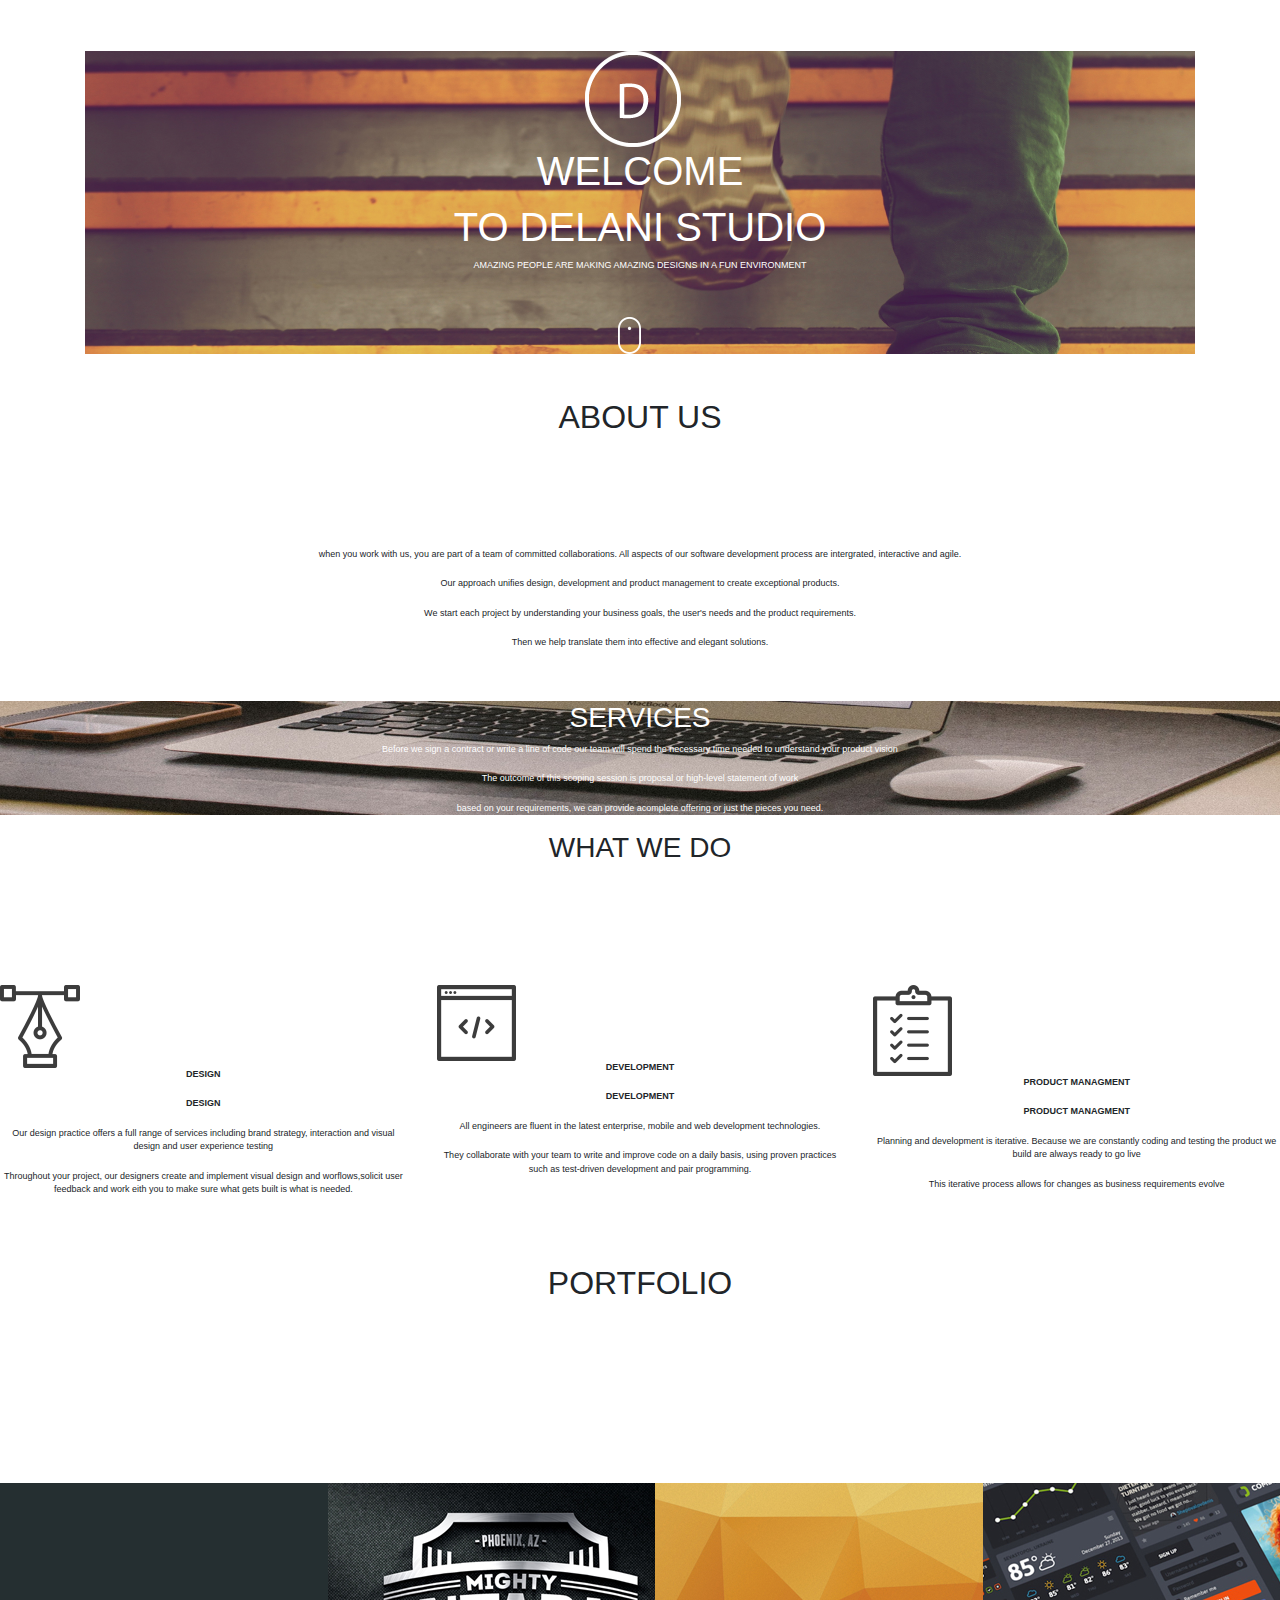
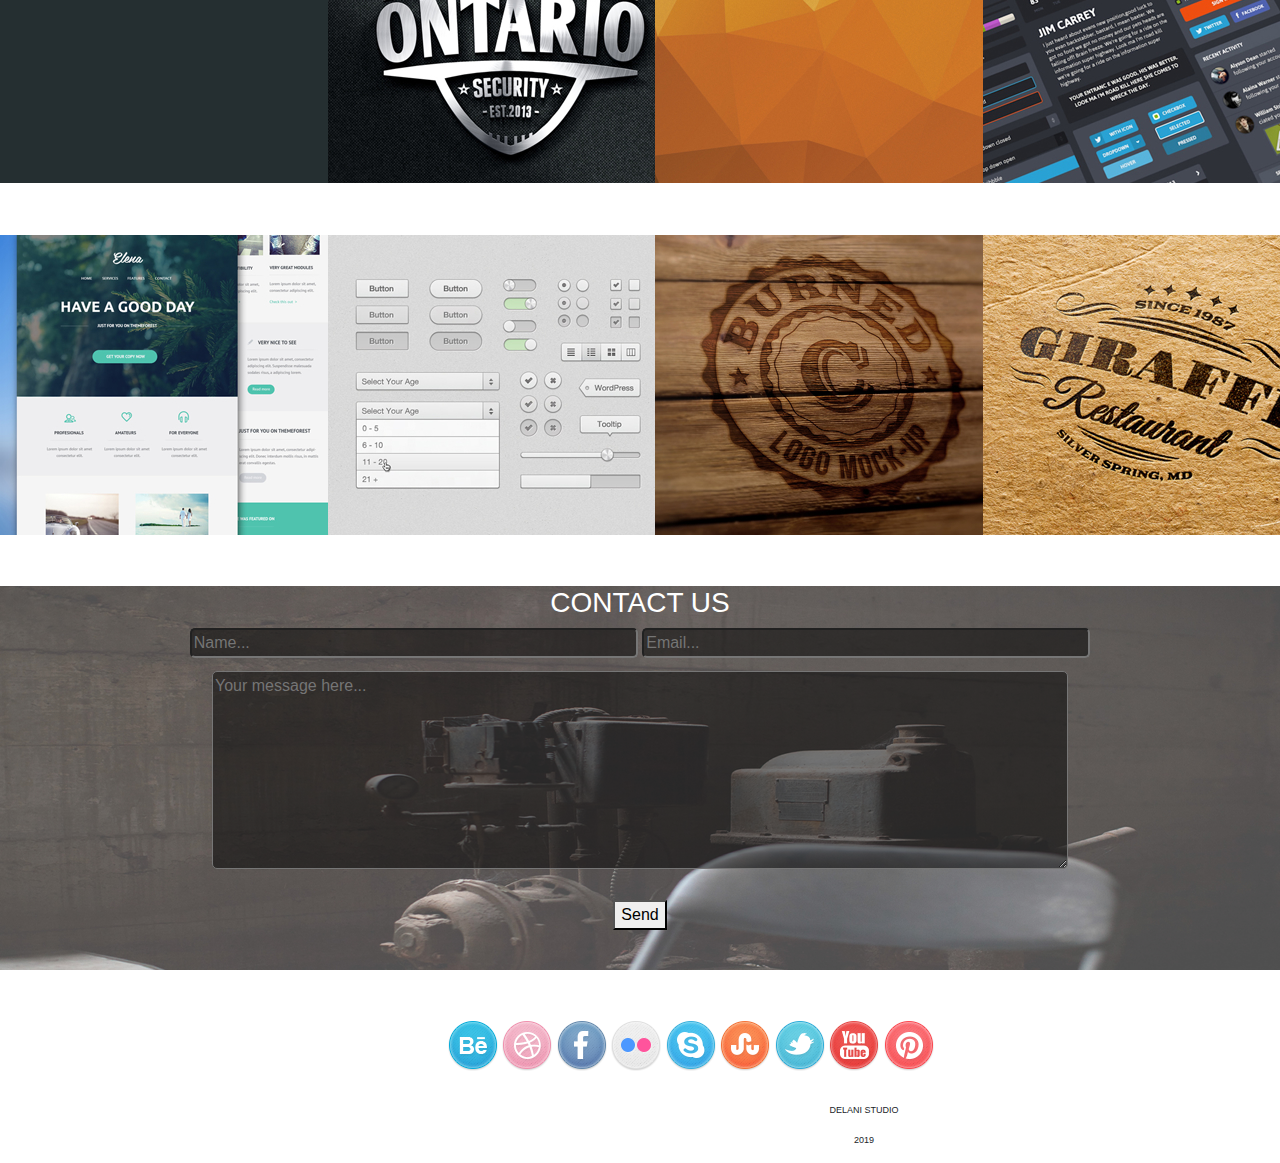
==== commit 5df06d17: "add file changes" ====
--- a/index.html
+++ b/index.html
@@ -6,9 +6,7 @@
   <title>DELANI STUDIO</title>
   <link rel="stylesheet" href="css/bootstrap.css" type="text/css">
   <link rel="stylesheet" href="css/styles.css">
-  <script src="https://code.jquery.com/jquery-3.4.1.js" integrity="sha256-WpOohJOqMqqyKL9FccASB9O0KwACQJpFTUBLTYOVvVU="
-    crossorigin="anonymous"></script>
-  <script src="js/scripts.js"></script>
+  
 </head>
 
 <body>
@@ -48,24 +46,36 @@
   <h3>WHAT WE DO</h3>
            <div class="serviceicons">
                  <div class="row">
-                    <div class="col-md-4" class="fost1">
-                        <img src="images/design_icon.png" class="state1" class="img-fluid">
-                        <p class="design"><b>DESIGN</b></p>
-                        <div class="arm1">
-                        <p >Our design practice offers a full range of services including brand strategy, interaction and visual design and user experience testing</p> <p>Throughout your project, our designers create and implement visual design and worflows,solicit user feedback and work eith you to make sure what gets built is what is needed.</p>
+                    <div id="column1" class="col-md-4" class="fost1">
+                        <div class="services-image">
+                            <img src="images/design_icon.png" class="state1" class="img-fluid">
+                            <p class="design"><b>DESIGN</b></p>
+                        </div>
+                        <div class="arm1 paragraph">
+                          <p class="design"><b>DESIGN</b></p>
+                          <p >Our design practice offers a full range of services including brand strategy, interaction and visual design and user experience testing</p> <p>Throughout your project, our designers create and implement visual design and worflows,solicit user feedback and work eith you to make sure what gets built is what is needed.</p>
                         </div>
                     </div>
-                    <div class="col-md-4">
+                    <div id="column2" class="col-md-4">
+                      <div class="services-image">
                         <img src="images/dev_icon.png" id="state2" class="img-fluid">
                         <p class="development"><b>DEVELOPMENT</b></p>
-                        <div class="arm2">
+                    </div>
+                        
+                       
+                        <div class="arm2 paragraph">
+                            <p class="development"><b>DEVELOPMENT</b></p>
                             <p>All engineers are fluent in the latest enterprise, mobile and web development technologies.</p><p>They collaborate with your team to write and improve code on a daily basis, using proven practices such as test-driven development and pair programming.</p>
                         </div>
                     </div>
-                    <div class="col-md-4">
+                    <div id="column3" class="col-md-4">
+                      <div class="services-image"> 
                         <img src="images/product_icon.png" id="state3" class="img-fluid">
                         <p class="product"><b>PRODUCT MANAGMENT</b></p>
-                        <div class="arm3">
+                      </div>
+                       
+                        <div class="arm3 paragraph">
+                            <p class="product"><b>PRODUCT MANAGMENT</b></p>
                             <p>Planning and development is iterative. Because we are constantly coding and testing the product we build are always ready to go live</p><p>This iterative process allows for changes as business requirements evolve</p>
                         </div>
                     </div>
@@ -74,31 +84,40 @@
   <div id="portfolio">
     <h2>PORTFOLIO</h2>
     <div class="row">
-      <div class="col-md-3">
+      <div class="col-md-3 pt">
         <img src="images/work4.jpg" alt="work4">
+        <div class="pg text-block" ><p>blank</p></div>
       </div>
-      <div class="col-md-3">
+      <div class="col-md-3 pt1">
         <img src="images/work3.jpg" alt="work3">
+        <div class="pg1 text-block"><p>blank</p></div>
       </div>
-      <div class="col-md-3">
+      <div class="col-md-3 pt2">
         <img src="images/work2.jpg" alt="work2">
+        <div class="pg2 text-block"><p>blank</p></div>
       </div>
-      <div class="col-md-3">
+      <div class="col-md-3 pt3">
         <img src="images/work1.jpg" alt="work1">
+        <div class="pg3 text-block "><p>blank</p></div>
       </div>
     </div>
     <div class="row">
-      <div class="col-md-3">
+      <div class="col-md-3 pt4">
         <img src="images/work5.jpg" alt="work5">
+        <div class="pg4 text-block"><p>blank</p></div>
       </div>
-      <div class="col-md-3">
+      <div class="col-md-3 pt5">
         <img src="images/work6.jpg" alt="work6">
+        <div class="pg5 text-block"><p>blank</p></div>
+        
       </div>
-      <div class="col-md-3">
+      <div class="col-md-3 pt6">
         <img src="images/work7.jpg" alt="work7">
+        <div class="pg6 text-block "><p>blank</p></div>
       </div>
-      <div class="col-md-3">
+      <div class="col-md-3 pt7">
         <img src="images/work8.jpg" alt="work8">
+        <div class="pg7 text-block"><p>blank</p></div>
       </div>
     </div>
       <div id="4">
@@ -108,7 +127,7 @@
           <br>
           <textarea id="textarea" name="message" cols="90" rows="8" placeholder="Your message here..."></textarea>
           <br></br>
-          <button class="button" type="submit">Send</button>
+          <button class="button" id="btn" type="submit">Send</button>
 
           <em><p id="answer"></p></em>
           <br>
@@ -132,7 +151,9 @@
       </div>
 
     </div>
-
+    <script src="https://code.jquery.com/jquery-3.4.1.js" integrity="sha256-WpOohJOqMqqyKL9FccASB9O0KwACQJpFTUBLTYOVvVU="
+    crossorigin="anonymous"></script>
+  <script src="js/scripts.js"></script>
 </body>
 
 </html>
--- a/css/styles.css
+++ b/css/styles.css
@@ -1,11 +1,14 @@
 div[id="wel"]{
   background-image:url(../images/h_img.jpg);
   background-repeat: no-repeat;
-  background-size: 100%,100%;
-  overflow-x: hidden;
+  background-size:cover;
+ 
   color: white;
   margin-left: 0;
   margin-right: 0
+}
+body{
+  overflow-x: hidden;
 }
 wel.logo.png {
   position: center;
@@ -35,14 +38,12 @@
   margin-left: 40%;
 }
 
-}
-.col-md-3:hover {
-  opacity: 0.3;
-}
+
+
 
 h2{
-  margin top: 3%;
-  margin bottom:10%;
+  margin-top: 3%;
+  margin-bottom:10%;
 }
 h3{
   padding: 0%;
@@ -106,3 +107,14 @@
  text-align: center;
 
 }
+.text-block{
+  display: none;
+  position: absolute;
+  transform: translate(-50%, -50%);
+  top:50%;
+  left:50%;
+  height:50%;
+  width:50%;
+  color:white;
+  border:4px solid white;
+}
